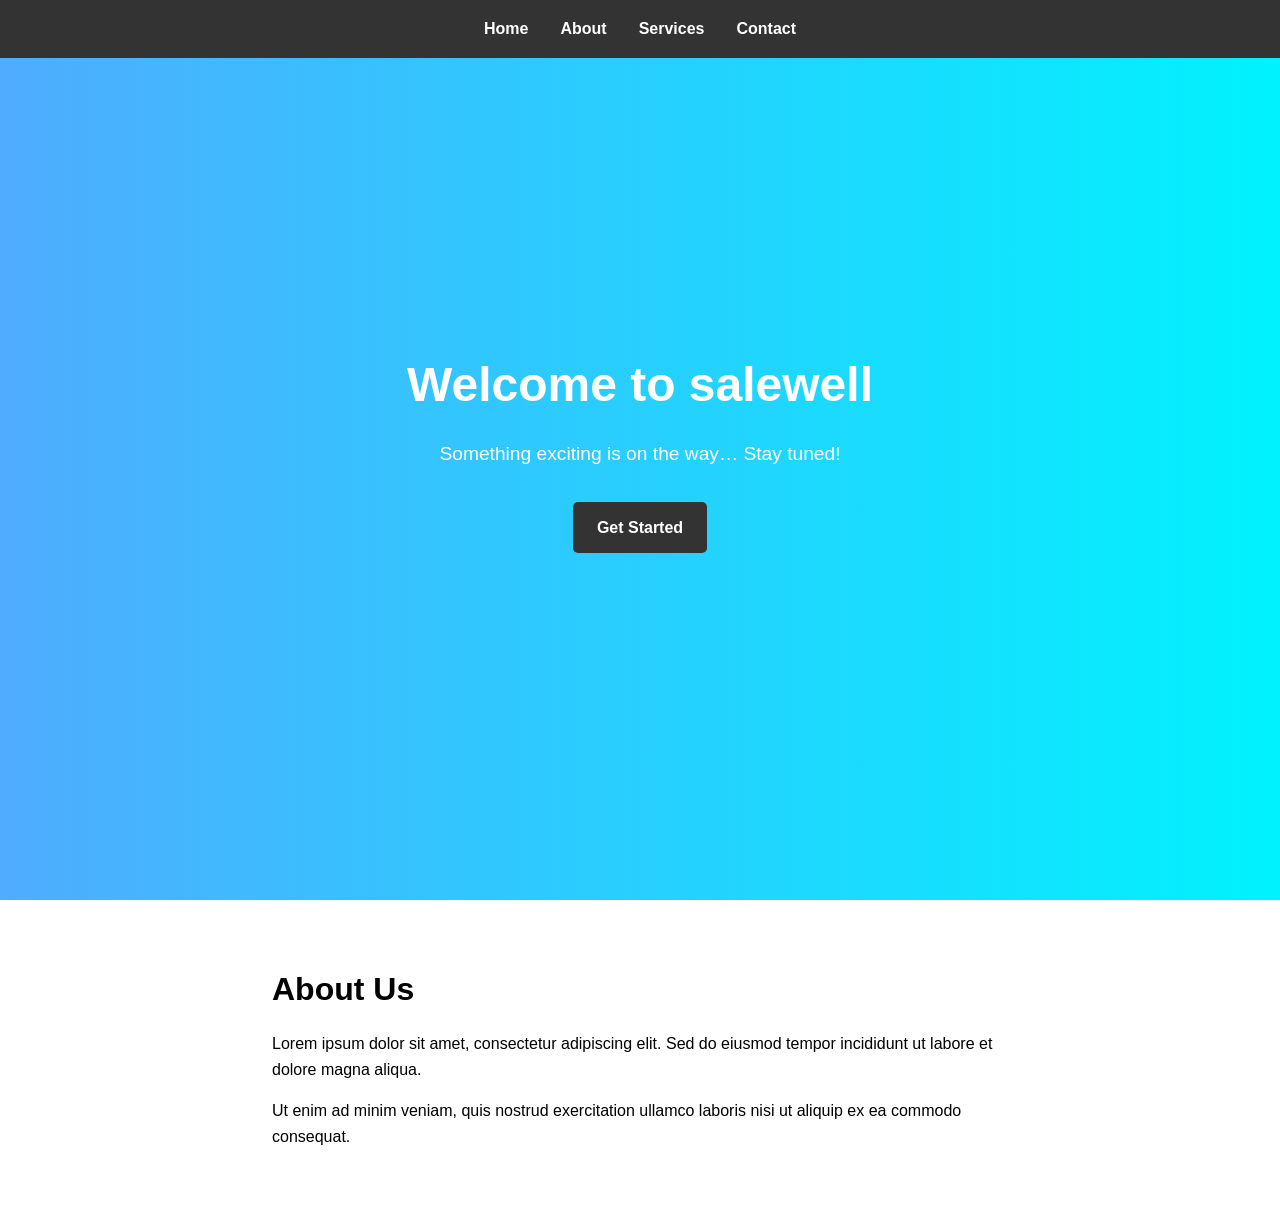
==== index.html @ 18797ee4 "first commit" ====
<script type="text/javascript">
        var gk_isXlsx = false;
        var gk_xlsxFileLookup = {};
        var gk_fileData = {};
        function filledCell(cell) {
          return cell !== '' && cell != null;
        }
        function loadFileData(filename) {
        if (gk_isXlsx && gk_xlsxFileLookup[filename]) {
            try {
                var workbook = XLSX.read(gk_fileData[filename], { type: 'base64' });
                var firstSheetName = workbook.SheetNames[0];
                var worksheet = workbook.Sheets[firstSheetName];

                // Convert sheet to JSON to filter blank rows
                var jsonData = XLSX.utils.sheet_to_json(worksheet, { header: 1, blankrows: false, defval: '' });
                // Filter out blank rows (rows where all cells are empty, null, or undefined)
                var filteredData = jsonData.filter(row => row.some(filledCell));

                // Heuristic to find the header row by ignoring rows with fewer filled cells than the next row
                var headerRowIndex = filteredData.findIndex((row, index) =>
                  row.filter(filledCell).length >= filteredData[index + 1]?.filter(filledCell).length
                );
                // Fallback
                if (headerRowIndex === -1 || headerRowIndex > 25) {
                  headerRowIndex = 0;
                }

                // Convert filtered JSON back to CSV
                var csv = XLSX.utils.aoa_to_sheet(filteredData.slice(headerRowIndex)); // Create a new sheet from filtered array of arrays
                csv = XLSX.utils.sheet_to_csv(csv, { header: 1 });
                return csv;
            } catch (e) {
                console.error(e);
                return "";
            }
        }
        return gk_fileData[filename] || "";
        }
        </script><!DOCTYPE html>
<html lang="en">
<head>
    <meta charset="UTF-8">
    <meta name="viewport" content="width=device-width, initial-scale=1.0">
    <title>Sample Website</title>
    <style>
        * {
            margin: 0;
            padding: 0;
            box-sizing: border-box;
            font-family: Arial, sans-serif;
        }

        body {
            line-height: 1.6;
        }

        /* Navigation Bar */
        nav {
            background-color: #333;
            color: white;
            padding: 1rem;
            position: fixed;
            width: 100%;
            top: 0;
        }

        nav ul {
            list-style: none;
            display: flex;
            justify-content: center;
            gap: 2rem;
        }

        nav a {
            color: white;
            text-decoration: none;
            font-weight: bold;
        }

        nav a:hover {
            color: #ddd;
        }

        /* Hero Section */
        .hero {
            height: 100vh;
            display: flex;
            flex-direction: column;
            justify-content: center;
            align-items: center;
            text-align: center;
            background: linear-gradient(to right, #4facfe, #00f2fe);
            color: white;
            padding: 2rem;
        }

        .hero h1 {
            font-size: 3rem;
            margin-bottom: 1rem;
        }

        .hero p {
            font-size: 1.2rem;
            max-width: 600px;
            margin-bottom: 2rem;
        }

        .cta-button {
            padding: 0.8rem 1.5rem;
            background-color: #333;
            color: white;
            text-decoration: none;
            border-radius: 5px;
            font-weight: bold;
        }

        .cta-button:hover {
            background-color: #555;
        }

        /* Content Section */
        .content {
            max-width: 800px;
            margin: 2rem auto;
            padding: 2rem;
        }

        .content h2 {
            font-size: 2rem;
            margin-bottom: 1rem;
        }

        .content p {
            margin-bottom: 1rem;
        }
    </style>
</head>
<body>
    <nav>
        <ul>
            <li><a href="#home">Home</a></li>
            <li><a href="#about">About</a></li>
            <li><a href="#services">Services</a></li>
            <li><a href="#contact">Contact</a></li>
        </ul>
    </nav>

    <section class="hero" id="home">
        <h1>Welcome to salewell</h1>
        <p>Something exciting is on the way… Stay tuned!</p>
        <a href="#contact" class="cta-button">Get Started</a>
    </section>

    <section class="content" id="about">
        <h2>About Us</h2>
        <p>Lorem ipsum dolor sit amet, consectetur adipiscing elit. Sed do eiusmod tempor incididunt ut labore et dolore magna aliqua.</p>
        <p>Ut enim ad minim veniam, quis nostrud exercitation ullamco laboris nisi ut aliquip ex ea commodo consequat.</p>
    </section>

    <script>
        // Smooth scrolling for navigation links
        document.querySelectorAll('a[href^="#"]').forEach(anchor => {
            anchor.addEventListener('click', function (e) {
                e.preventDefault();
                document.querySelector(this.getAttribute('href')).scrollIntoView({
                    behavior: 'smooth'
                });
            });
        });
    </script>
</body>
</html>
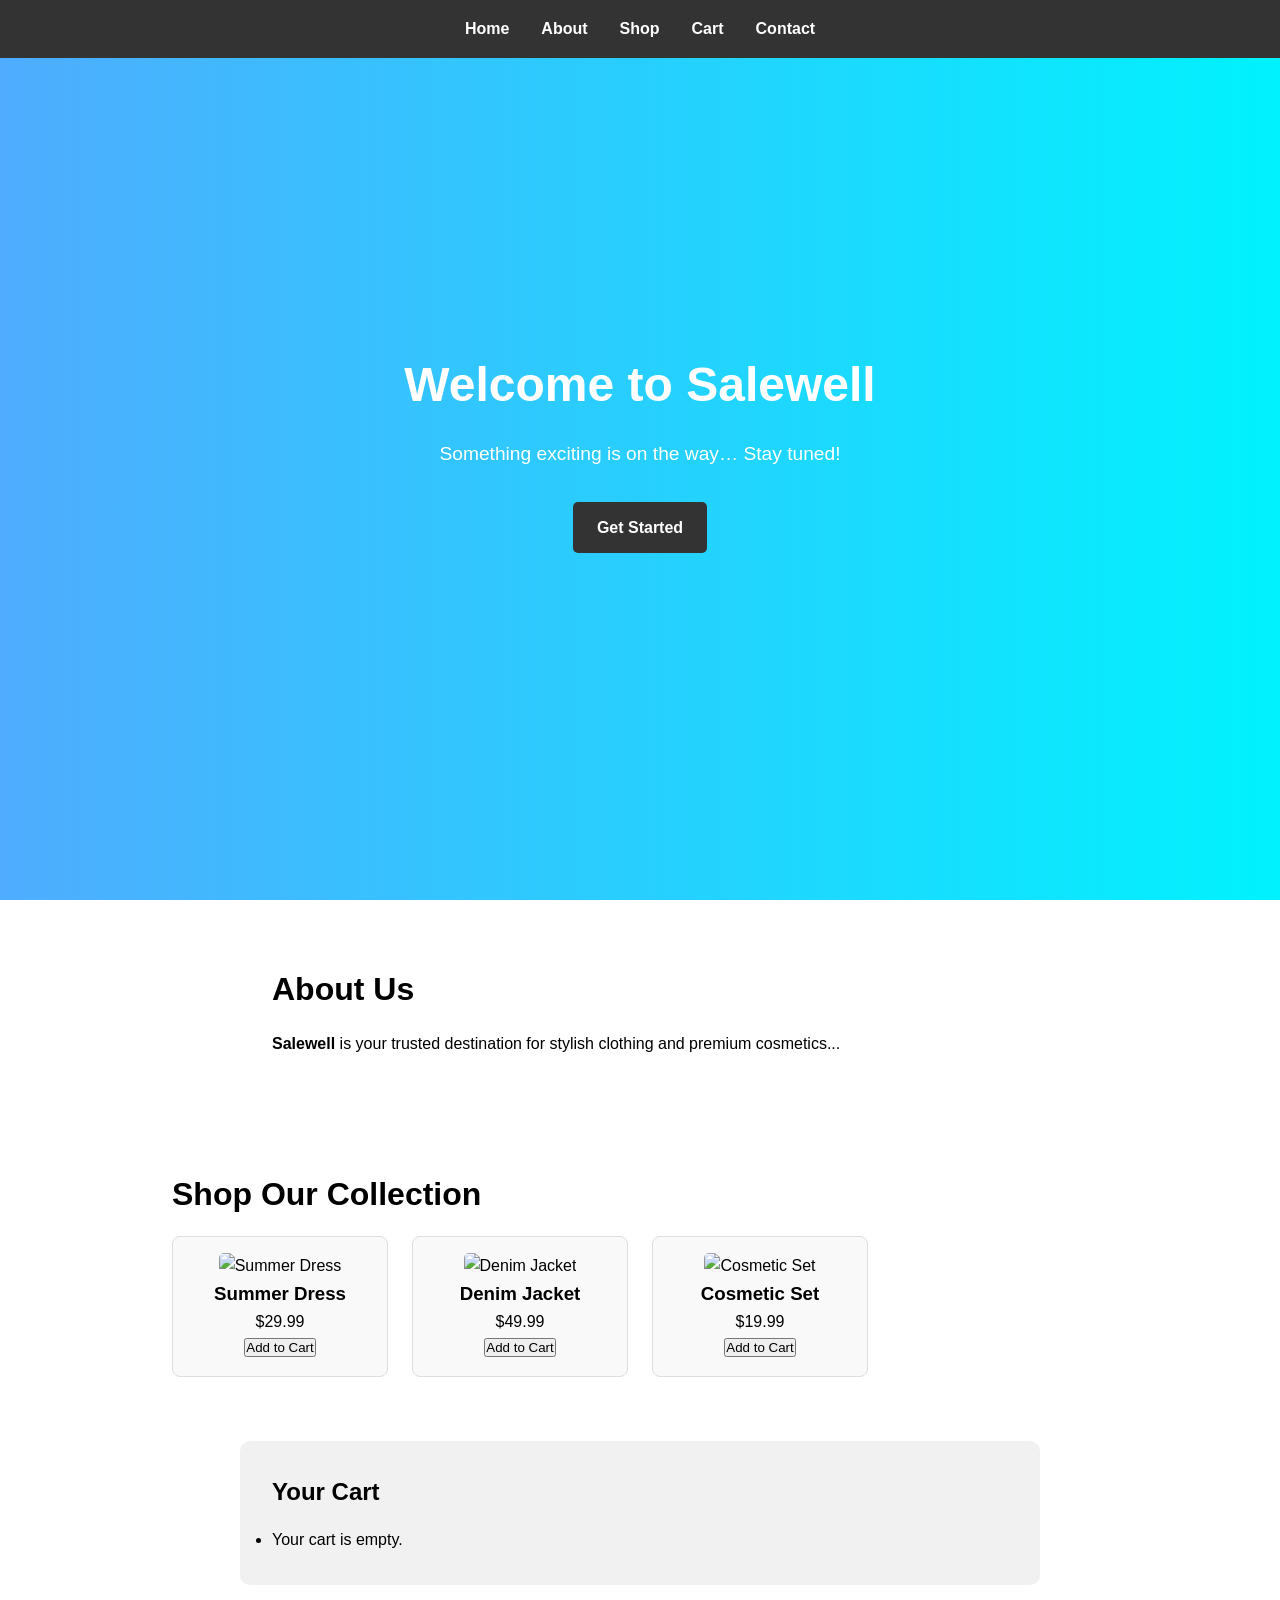
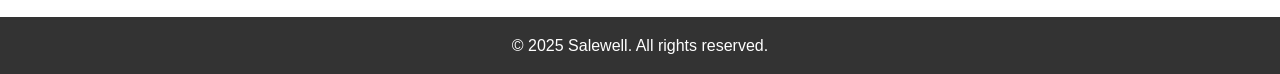
==== commit d542f7d9: "credentials added" ====
--- a/index.html
+++ b/index.html
@@ -1,47 +1,8 @@
-<script type="text/javascript">
-        var gk_isXlsx = false;
-        var gk_xlsxFileLookup = {};
-        var gk_fileData = {};
-        function filledCell(cell) {
-          return cell !== '' && cell != null;
-        }
-        function loadFileData(filename) {
-        if (gk_isXlsx && gk_xlsxFileLookup[filename]) {
-            try {
-                var workbook = XLSX.read(gk_fileData[filename], { type: 'base64' });
-                var firstSheetName = workbook.SheetNames[0];
-                var worksheet = workbook.Sheets[firstSheetName];
-
-                // Convert sheet to JSON to filter blank rows
-                var jsonData = XLSX.utils.sheet_to_json(worksheet, { header: 1, blankrows: false, defval: '' });
-                // Filter out blank rows (rows where all cells are empty, null, or undefined)
-                var filteredData = jsonData.filter(row => row.some(filledCell));
-
-                // Heuristic to find the header row by ignoring rows with fewer filled cells than the next row
-                var headerRowIndex = filteredData.findIndex((row, index) =>
-                  row.filter(filledCell).length >= filteredData[index + 1]?.filter(filledCell).length
-                );
-                // Fallback
-                if (headerRowIndex === -1 || headerRowIndex > 25) {
-                  headerRowIndex = 0;
-                }
-
-                // Convert filtered JSON back to CSV
-                var csv = XLSX.utils.aoa_to_sheet(filteredData.slice(headerRowIndex)); // Create a new sheet from filtered array of arrays
-                csv = XLSX.utils.sheet_to_csv(csv, { header: 1 });
-                return csv;
-            } catch (e) {
-                console.error(e);
-                return "";
-            }
-        }
-        return gk_fileData[filename] || "";
-        }
-        </script><!DOCTYPE html>
+<!DOCTYPE html>
 <html lang="en">
 <head>
-    <meta charset="UTF-8">
-    <meta name="viewport" content="width=device-width, initial-scale=1.0">
+    <meta charset="UTF-8" />
+    <meta name="viewport" content="width=device-width, initial-scale=1.0"/>
     <title>Sample Website</title>
     <style>
         * {
@@ -55,7 +16,6 @@
             line-height: 1.6;
         }
 
-        /* Navigation Bar */
         nav {
             background-color: #333;
             color: white;
@@ -63,6 +23,7 @@
             position: fixed;
             width: 100%;
             top: 0;
+            z-index: 1000;
         }
 
         nav ul {
@@ -82,7 +43,6 @@
             color: #ddd;
         }
 
-        /* Hero Section */
         .hero {
             height: 100vh;
             display: flex;
@@ -119,7 +79,6 @@
             background-color: #555;
         }
 
-        /* Content Section */
         .content {
             max-width: 800px;
             margin: 2rem auto;
@@ -134,40 +93,150 @@
         .content p {
             margin-bottom: 1rem;
         }
+
+        .shop {
+            max-width: 1000px;
+            margin: 2rem auto;
+            padding: 2rem;
+        }
+
+        .shop h2 {
+            font-size: 2rem;
+            margin-bottom: 1rem;
+        }
+
+        .products {
+            display: grid;
+            grid-template-columns: repeat(auto-fill, minmax(200px, 1fr));
+            gap: 1.5rem;
+        }
+
+        .product {
+            border: 1px solid #ddd;
+            border-radius: 8px;
+            padding: 1rem;
+            text-align: center;
+            background-color: #f9f9f9;
+        }
+
+        .product img {
+            max-width: 100%;
+            height: auto;
+            border-radius: 5px;
+        }
+
+        .cart {
+            max-width: 800px;
+            margin: 2rem auto;
+            padding: 2rem;
+            background-color: #f1f1f1;
+            border-radius: 10px;
+        }
+
+        .cart h2 {
+            margin-bottom: 1rem;
+        }
+
+        footer {
+            text-align: center;
+            padding: 1rem;
+            background-color: #333;
+            color: white;
+            margin-top: 2rem;
+        }
     </style>
 </head>
 <body>
-    <nav>
-        <ul>
-            <li><a href="#home">Home</a></li>
-            <li><a href="#about">About</a></li>
-            <li><a href="#services">Services</a></li>
-            <li><a href="#contact">Contact</a></li>
-        </ul>
-    </nav>
-
-    <section class="hero" id="home">
-        <h1>Welcome to salewell</h1>
-        <p>Something exciting is on the way… Stay tuned!</p>
-        <a href="#contact" class="cta-button">Get Started</a>
-    </section>
-
-    <section class="content" id="about">
-        <h2>About Us</h2>
-        <p>Lorem ipsum dolor sit amet, consectetur adipiscing elit. Sed do eiusmod tempor incididunt ut labore et dolore magna aliqua.</p>
-        <p>Ut enim ad minim veniam, quis nostrud exercitation ullamco laboris nisi ut aliquip ex ea commodo consequat.</p>
-    </section>
-
-    <script>
-        // Smooth scrolling for navigation links
-        document.querySelectorAll('a[href^="#"]').forEach(anchor => {
-            anchor.addEventListener('click', function (e) {
-                e.preventDefault();
-                document.querySelector(this.getAttribute('href')).scrollIntoView({
-                    behavior: 'smooth'
-                });
+
+<nav>
+    <ul>
+        <li><a href="#home">Home</a></li>
+        <li><a href="#about">About</a></li>
+        <li><a href="#shop">Shop</a></li>
+        <li><a href="#cart">Cart</a></li>
+        <li><a href="#contact">Contact</a></li>
+    </ul>
+</nav>
+
+<section class="hero" id="home">
+    <h1>Welcome to Salewell</h1>
+    <p>Something exciting is on the way… Stay tuned!</p>
+    <a href="#contact" class="cta-button">Get Started</a>
+</section>
+
+<section class="content" id="about">
+    <h2>About Us</h2>
+    <p><strong>Salewell</strong> is your trusted destination for stylish clothing and premium cosmetics...</p>
+</section>
+
+<section class="shop" id="shop">
+    <h2>Shop Our Collection</h2>
+    <div class="products">
+        <div class="product">
+            <img src="https://images.unsplash.com/photo-1520975910018-92f81f877d04?w=400" alt="Summer Dress" />
+            <h3>Summer Dress</h3>
+            <p>$29.99</p>
+            <button onclick="addToCart('Summer Dress')">Add to Cart</button>
+        </div>
+        <div class="product">
+            <img src="https://images.unsplash.com/photo-1602810318383-7fd360cf03db?w=400" alt="Denim Jacket" />
+            <h3>Denim Jacket</h3>
+            <p>$49.99</p>
+            <button onclick="addToCart('Denim Jacket')">Add to Cart</button>
+        </div>
+        <div class="product">
+            <img src="https://images.unsplash.com/photo-1524253482453-3fed8d2fe12b?w=400" alt="Cosmetic Set" />
+            <h3>Cosmetic Set</h3>
+            <p>$19.99</p>
+            <button onclick="addToCart('Cosmetic Set')">Add to Cart</button>
+        </div>
+    </div>
+</section>
+
+<section class="cart" id="cart">
+    <h2>Your Cart</h2>
+    <ul id="cart-items"></ul>
+</section>
+
+<footer>
+    &copy; 2025 Salewell. All rights reserved.
+</footer>
+
+<script>
+    // Smooth scrolling
+    document.querySelectorAll('a[href^="#"]').forEach(anchor => {
+        anchor.addEventListener('click', function (e) {
+            e.preventDefault();
+            document.querySelector(this.getAttribute('href')).scrollIntoView({
+                behavior: 'smooth'
             });
         });
-    </script>
+    });
+
+    // Cart functionality
+    const cartItems = [];
+
+    function addToCart(item) {
+        cartItems.push(item);
+        updateCartDisplay();
+    }
+
+    function updateCartDisplay() {
+        const cartList = document.getElementById('cart-items');
+        cartList.innerHTML = '';
+        if (cartItems.length === 0) {
+            cartList.innerHTML = '<li>Your cart is empty.</li>';
+        } else {
+            cartItems.forEach(item => {
+                const li = document.createElement('li');
+                li.textContent = item;
+                cartList.appendChild(li);
+            });
+        }
+    }
+
+    // Initialize cart display
+    updateCartDisplay();
+</script>
 </body>
-</html>+</html>
